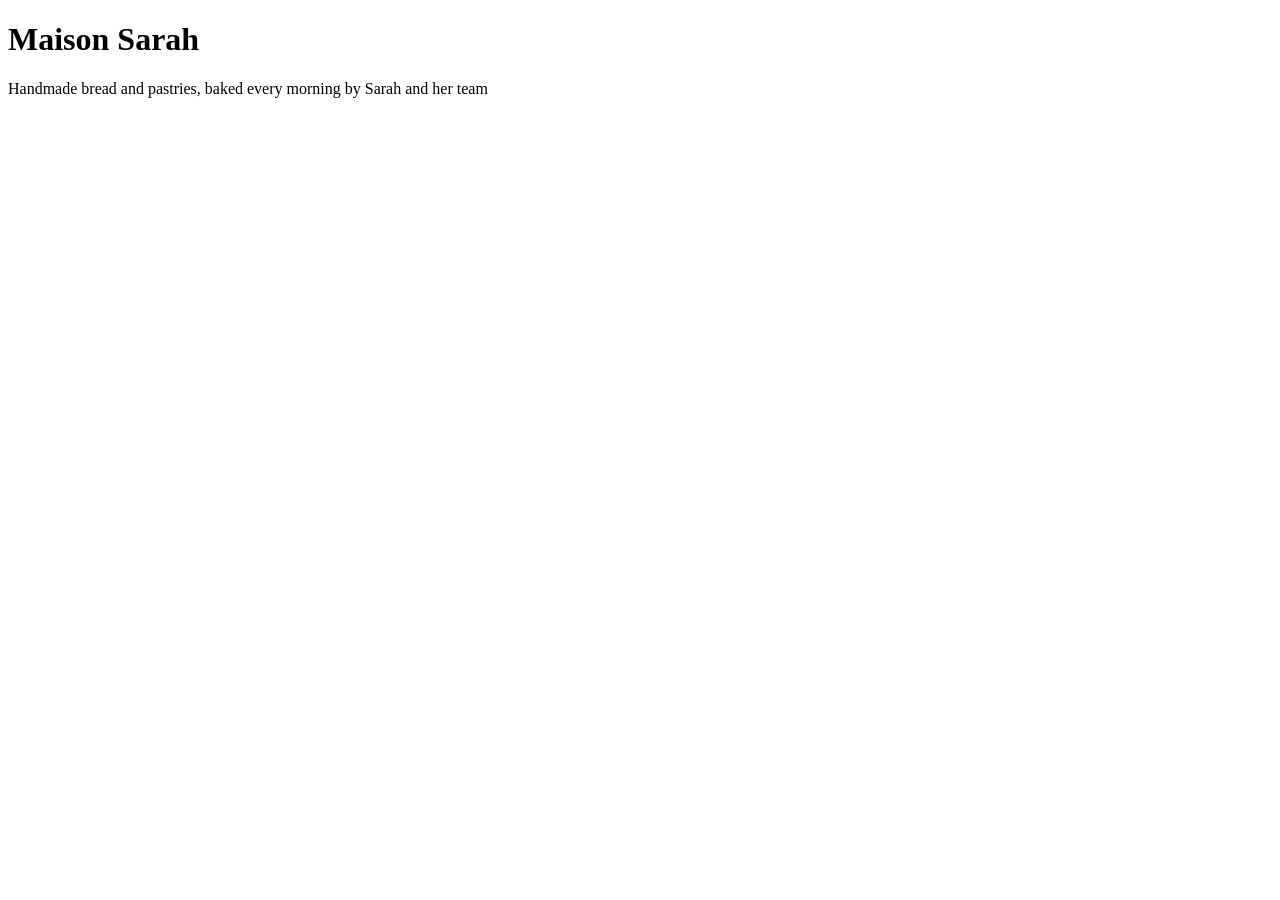
==== index.html @ f9a18c23 "Welcome note added in home page" ====
<!doctype html>
<html lang="en">
  <head>
    <meta charset="UTF-8" />
    <meta name="viewport" content="width=device-width, initial-scale=1.0" />
    <title>Maison Sarah</title>
  </head>
  <body>
    <h1>Maison Sarah</h1>
    <p>
      Handmade bread and pastries, baked every morning by Sarah and her team
    </p>
  </body>
</html>
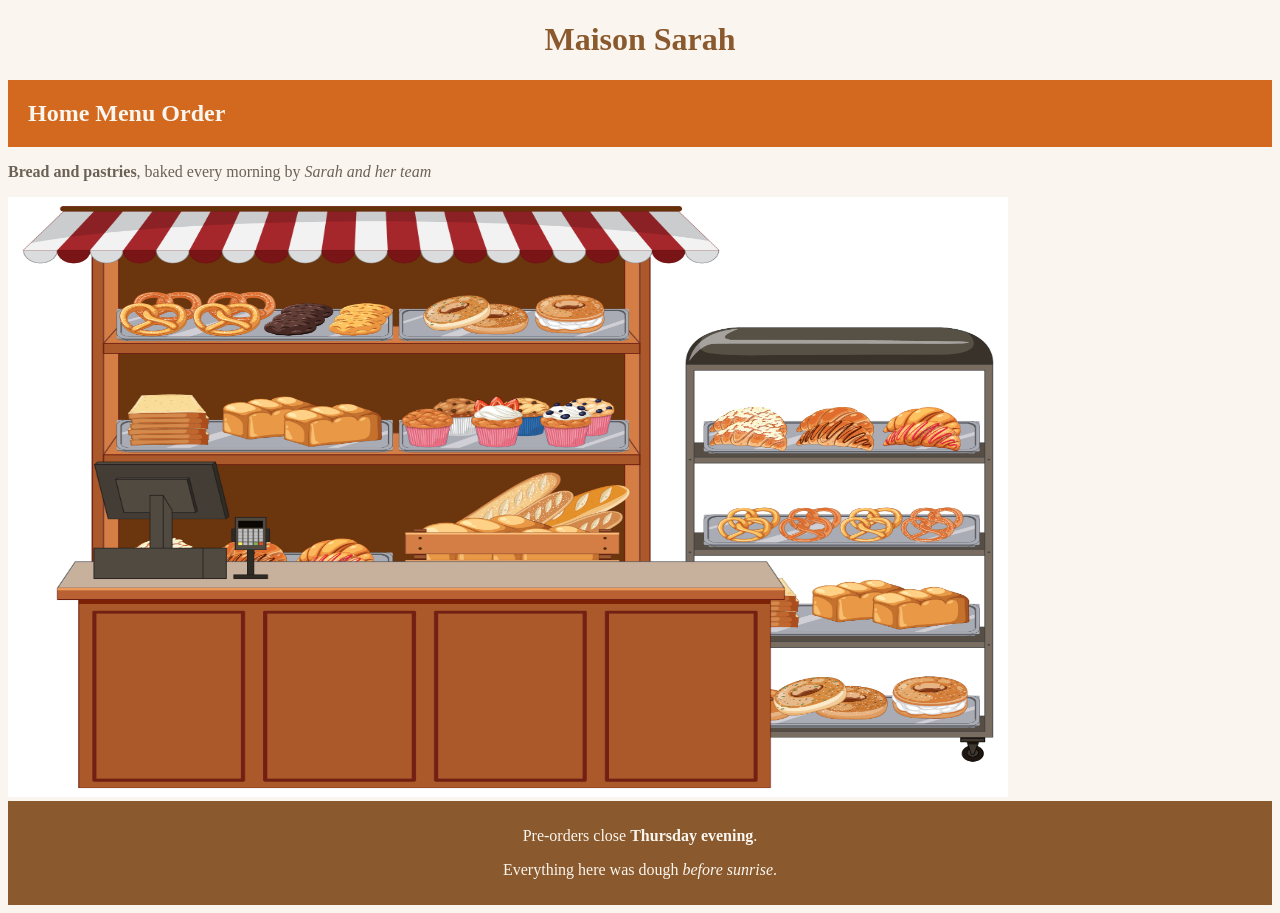
==== commit 8c9859cb: "Add base stylesheet with palette and nav styling" ====
--- a/index.html
+++ b/index.html
@@ -3,12 +3,36 @@
   <head>
     <meta charset="UTF-8" />
     <meta name="viewport" content="width=device-width, initial-scale=1.0" />
+    <link rel="stylesheet" href="css/styles.css" />
     <title>Maison Sarah</title>
   </head>
   <body>
     <h1>Maison Sarah</h1>
-    <p>
-      Handmade bread and pastries, baked every morning by Sarah and her team
-    </p>
+    <header class="brand">
+      <nav>
+        <a href="index.html">Home</a>
+        <a href="menu.html">Menu</a>
+        <a href="order.html">Order</a>
+      </nav>
+    </header>
+    <main>
+      <section>
+        <p class="tagline">
+          <strong> Bread and pastries</strong>, baked every morning by
+          <em>Sarah and her team</em>
+        </p>
+      </section>
+    </main>
+
+    <img
+      width="1000"
+      height="600"
+      src="images/hero-bakery.png"
+      alt="The counter of Maison Sarah with fresh loaves stacked on wooden shelves."
+    />
+    <footer>
+      <p>Pre-orders close <strong>Thursday evening</strong>.</p>
+      <p>Everything here was dough <em>before sunrise</em>.</p>
+    </footer>
   </body>
 </html>
--- a/css/styles.css
+++ b/css/styles.css
@@ -0,0 +1,39 @@
+body {
+  background-color: #faf5ee;
+  color: #2f2a25;
+}
+header {
+  background-color: #d2691e;
+  padding: 20px;
+}
+footer {
+  background-color: #8a5a2e;
+  color: #faf5ee;
+  padding: 10px;
+  text-align: center;
+}
+h1,
+h2,
+h3 {
+  color: #8a5a2e;
+  text-align: center;
+}
+.tagline {
+  color: #6b6257;
+}
+.brand {
+  font-family: "Georgia", serif;
+  font-size: 1.5em;
+  font-weight: bold;
+}
+.price {
+  color: #d2691e;
+  font-size: 1.2em;
+}
+.orange-text {
+  color: #ff8c00;
+}
+nav a {
+  color: #faf5ee;
+  text-decoration: none;
+}
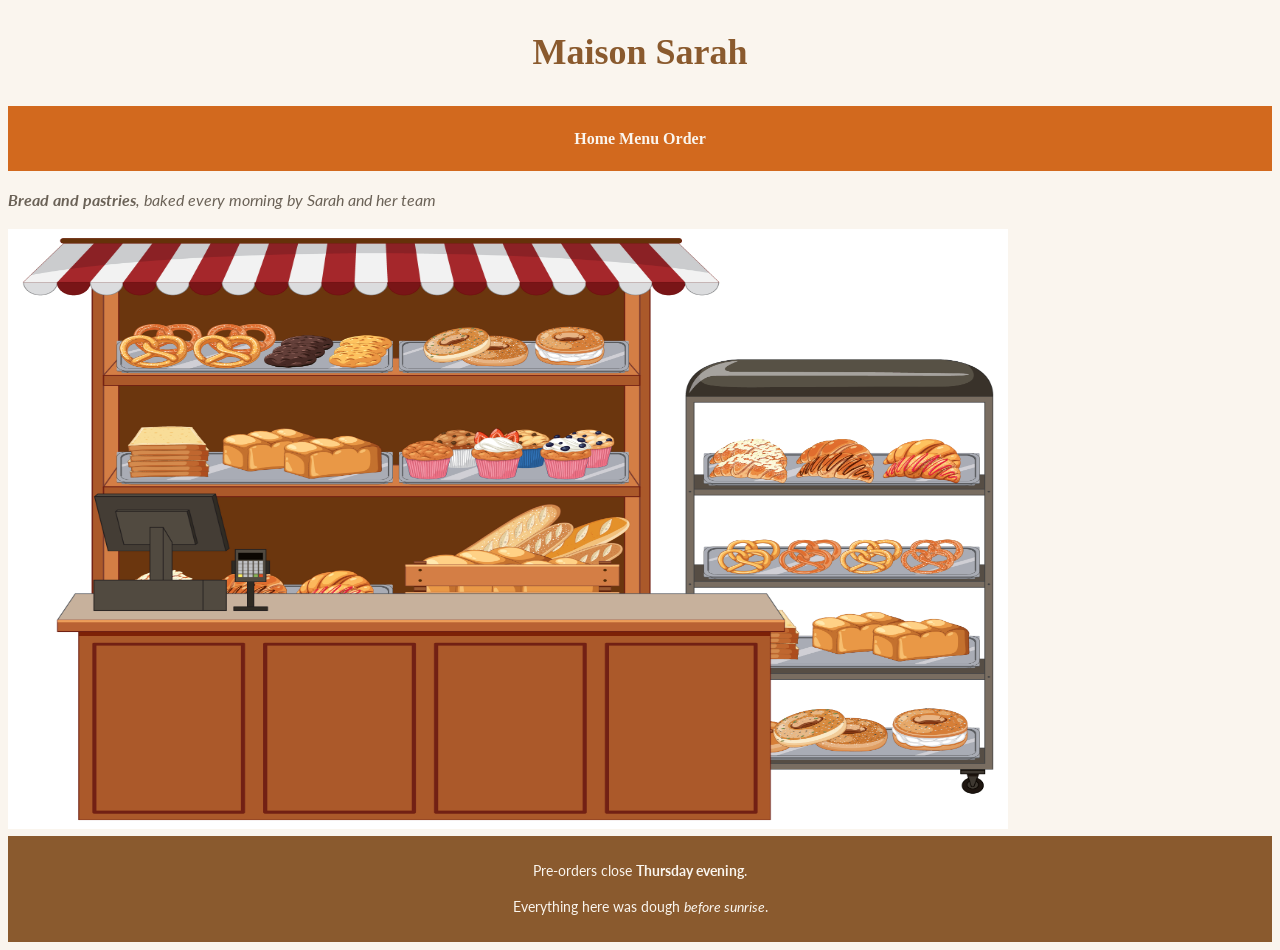
==== commit 9b887fc5: "Add type system with Playfair Display and Lato on a rem scale" ====
--- a/index.html
+++ b/index.html
@@ -4,6 +4,12 @@
     <meta charset="UTF-8" />
     <meta name="viewport" content="width=device-width, initial-scale=1.0" />
     <link rel="stylesheet" href="css/styles.css" />
+    <link rel="preconnect" href="https://fonts.googleapis.com" />
+    <link rel="preconnect" href="https://fonts.gstatic.com" crossorigin />
+    <link
+      href="https://fonts.googleapis.com/css2?family=Lato:ital,wght@0,100;0,300;0,400;0,700;0,900;1,100;1,300;1,400;1,700;1,900&display=swap"
+      rel="stylesheet"
+    />
     <title>Maison Sarah</title>
   </head>
   <body>
--- a/css/styles.css
+++ b/css/styles.css
@@ -1,6 +1,12 @@
+html {
+  font-size: 62.5%;
+}
 body {
   background-color: #faf5ee;
   color: #2f2a25;
+  font-family: "Lato", sans-serif;
+  font-size: 1.6rem;
+  line-height: 1.6;
 }
 header {
   background-color: #d2691e;
@@ -11,24 +17,31 @@
   color: #faf5ee;
   padding: 10px;
   text-align: center;
+  font-size: 1.4rem;
+}
+h1 {
+  font-size: 3.6rem;
+}
+h2 {
+  font-size: 2.4rem;
 }
 h1,
 h2,
-h3 {
+h3,
+.brand {
   color: #8a5a2e;
   text-align: center;
+  font-family: "Playfair Display", serif;
 }
 .tagline {
   color: #6b6257;
+  font-style: italic;
 }
 .brand {
-  font-family: "Georgia", serif;
-  font-size: 1.5em;
   font-weight: bold;
 }
 .price {
   color: #d2691e;
-  font-size: 1.2em;
 }
 .orange-text {
   color: #ff8c00;
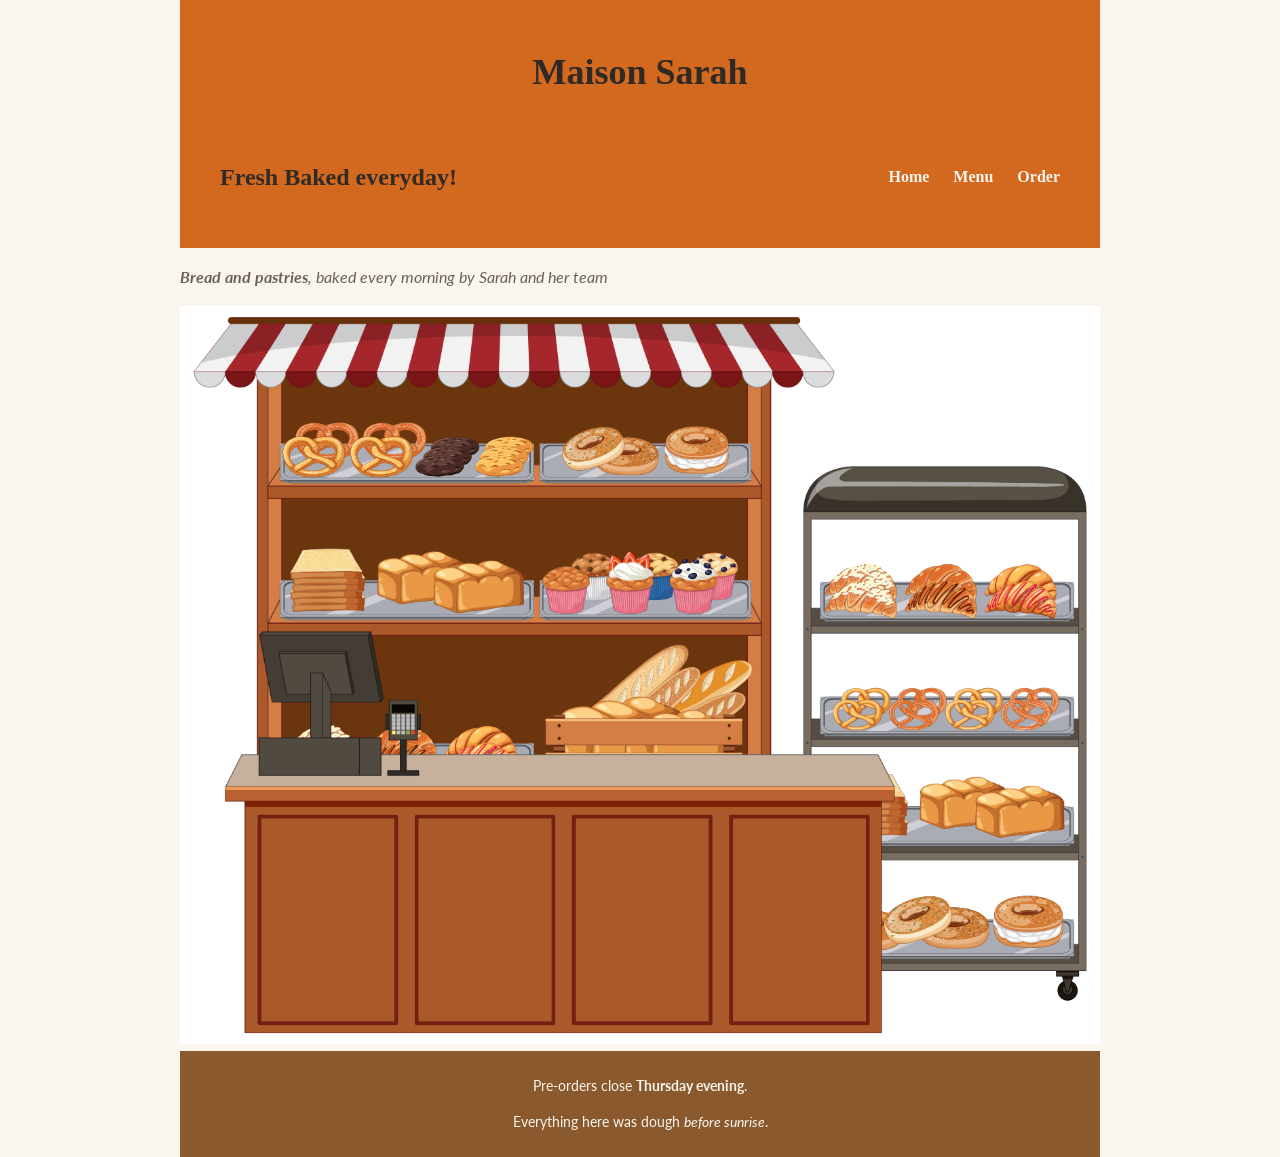
==== commit 69410401: "Add container, flexbox nav, and weekend specials card row" ====
--- a/index.html
+++ b/index.html
@@ -13,32 +13,37 @@
     <title>Maison Sarah</title>
   </head>
   <body>
-    <h1>Maison Sarah</h1>
-    <header class="brand">
-      <nav>
-        <a href="index.html">Home</a>
-        <a href="menu.html">Menu</a>
-        <a href="order.html">Order</a>
-      </nav>
-    </header>
-    <main>
-      <section>
-        <p class="tagline">
-          <strong> Bread and pastries</strong>, baked every morning by
-          <em>Sarah and her team</em>
-        </p>
-      </section>
-    </main>
+    <div class="container">
+      <header class="brand">
+        <h1>Maison Sarah</h1>
+        <div class="header-bar">
+          <h2>Fresh Baked everyday!</h2>
+          <nav>
+            <a href="index.html">Home</a>
+            <a href="menu.html">Menu</a>
+            <a href="order.html">Order</a>
+          </nav>
+        </div>
+      </header>
+      <main>
+        <section>
+          <p class="tagline">
+            <strong> Bread and pastries</strong>, baked every morning by
+            <em>Sarah and her team</em>
+          </p>
+        </section>
+      </main>
 
-    <img
-      width="1000"
-      height="600"
-      src="images/hero-bakery.png"
-      alt="The counter of Maison Sarah with fresh loaves stacked on wooden shelves."
-    />
-    <footer>
-      <p>Pre-orders close <strong>Thursday evening</strong>.</p>
-      <p>Everything here was dough <em>before sunrise</em>.</p>
-    </footer>
+      <img
+        max-width="100%"
+        width="100%"
+        src="images/hero-bakery.png"
+        alt="The counter of Maison Sarah with fresh loaves stacked on wooden shelves."
+      />
+      <footer>
+        <p>Pre-orders close <strong>Thursday evening</strong>.</p>
+        <p>Everything here was dough <em>before sunrise</em>.</p>
+      </footer>
+    </div>
   </body>
 </html>
--- a/css/styles.css
+++ b/css/styles.css
@@ -1,3 +1,6 @@
+* {
+  box-sizing: border-box;
+}
 html {
   font-size: 62.5%;
 }
@@ -7,6 +10,8 @@
   font-family: "Lato", sans-serif;
   font-size: 1.6rem;
   line-height: 1.6;
+  box-sizing: border-box;
+  margin: 0;
 }
 header {
   background-color: #d2691e;
@@ -29,7 +34,6 @@
 h2,
 h3,
 .brand {
-  color: #8a5a2e;
   text-align: center;
   font-family: "Playfair Display", serif;
 }
@@ -50,3 +54,39 @@
   color: #faf5ee;
   text-decoration: none;
 }
+
+.card {
+  padding: 1.6rem;
+  border: 1px solid #e3d9c9;
+  margin: 2rem;
+}
+.container {
+  max-width: 96rem;
+  margin: 0 auto;
+  padding: 0 2rem;
+}
+.header-bar {
+  display: flex;
+  justify-content: space-between;
+  align-items: center;
+  padding: 1.2rem 2rem;
+}
+.card-row {
+  display: flex;
+  flex-wrap: wrap;
+  gap: 2.4rem;
+}
+nav {
+  display: flex;
+  gap: 2.4rem;
+}
+.card {
+  background-color: #ffffff;
+  border: 1px solid #e3d9c9;
+  padding: 1.6rem;
+  max-width: 25rem;
+}
+
+.card img {
+  width: 100%;
+}
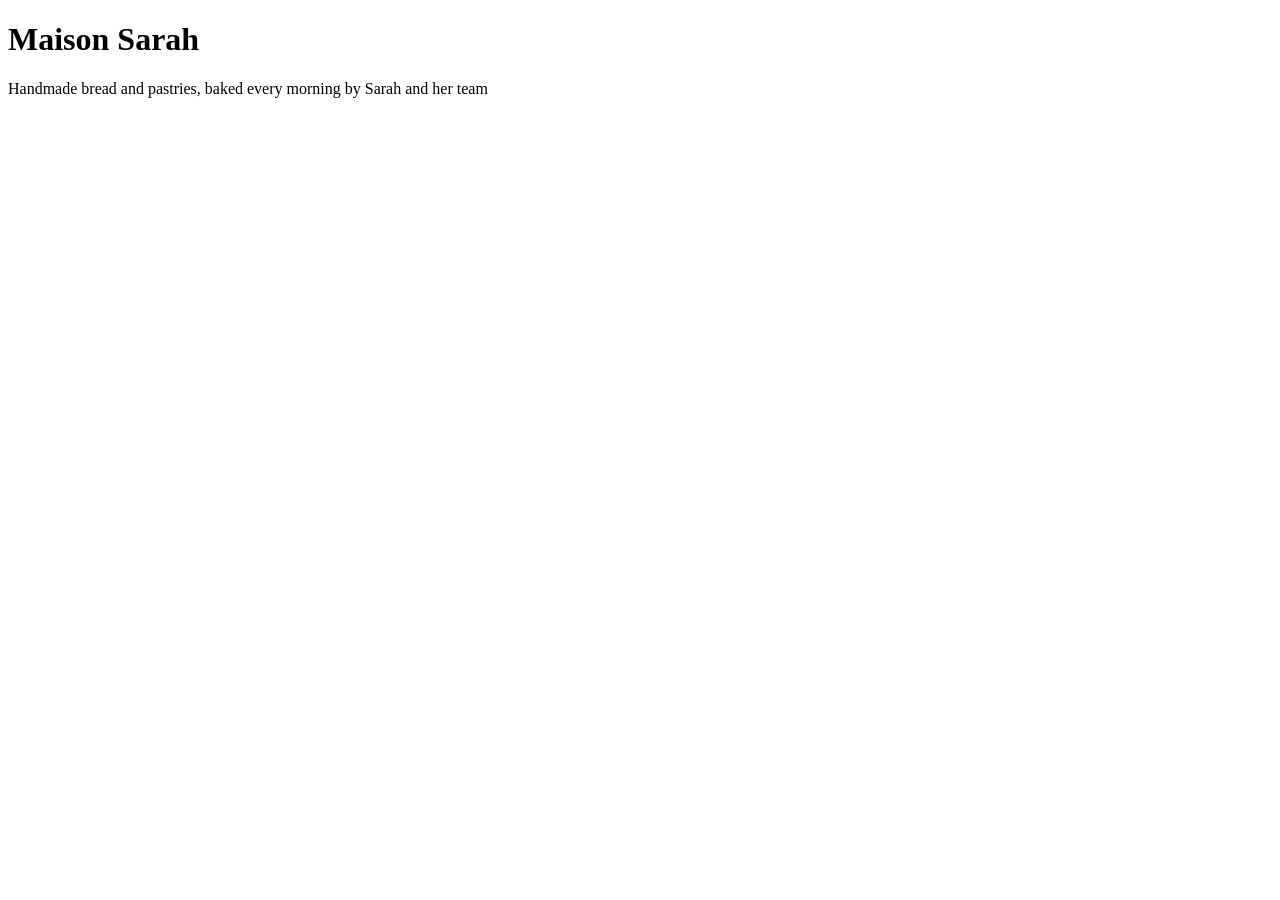
==== commit 8f64b87f: "Merge pull request #1 from msazka/exercise-02-first-release Welcome note added in home page" ====
--- a/index.html
+++ b/index.html
@@ -3,47 +3,12 @@
   <head>
     <meta charset="UTF-8" />
     <meta name="viewport" content="width=device-width, initial-scale=1.0" />
-    <link rel="stylesheet" href="css/styles.css" />
-    <link rel="preconnect" href="https://fonts.googleapis.com" />
-    <link rel="preconnect" href="https://fonts.gstatic.com" crossorigin />
-    <link
-      href="https://fonts.googleapis.com/css2?family=Lato:ital,wght@0,100;0,300;0,400;0,700;0,900;1,100;1,300;1,400;1,700;1,900&display=swap"
-      rel="stylesheet"
-    />
     <title>Maison Sarah</title>
   </head>
   <body>
-    <div class="container">
-      <header class="brand">
-        <h1>Maison Sarah</h1>
-        <div class="header-bar">
-          <h2>Fresh Baked everyday!</h2>
-          <nav>
-            <a href="index.html">Home</a>
-            <a href="menu.html">Menu</a>
-            <a href="order.html">Order</a>
-          </nav>
-        </div>
-      </header>
-      <main>
-        <section>
-          <p class="tagline">
-            <strong> Bread and pastries</strong>, baked every morning by
-            <em>Sarah and her team</em>
-          </p>
-        </section>
-      </main>
-
-      <img
-        max-width="100%"
-        width="100%"
-        src="images/hero-bakery.png"
-        alt="The counter of Maison Sarah with fresh loaves stacked on wooden shelves."
-      />
-      <footer>
-        <p>Pre-orders close <strong>Thursday evening</strong>.</p>
-        <p>Everything here was dough <em>before sunrise</em>.</p>
-      </footer>
-    </div>
+    <h1>Maison Sarah</h1>
+    <p>
+      Handmade bread and pastries, baked every morning by Sarah and her team
+    </p>
   </body>
 </html>
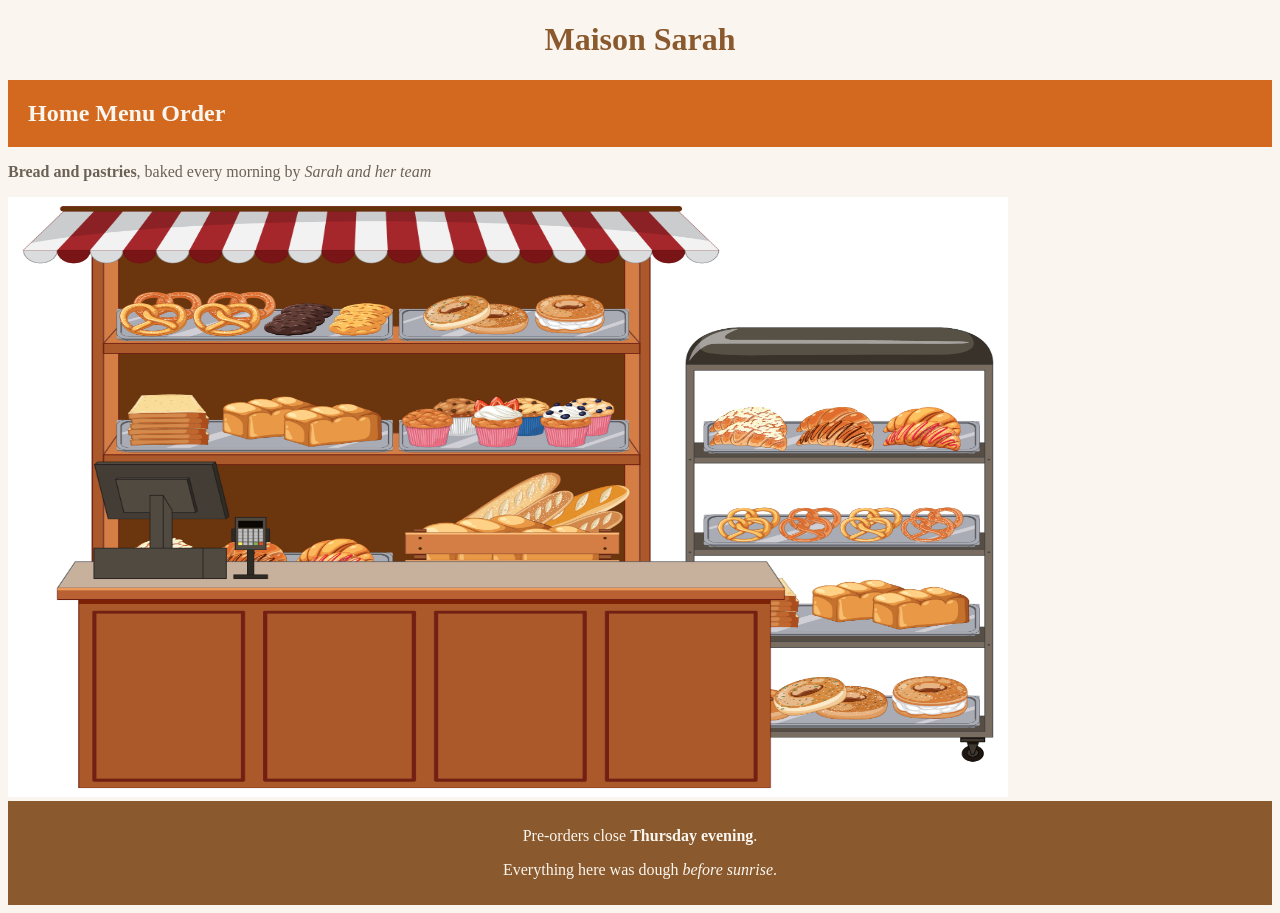
==== commit d81727be: "Merge pull request #3 from msazka/exercise-04-base-styles Add base stylesheet with palette and nav s" ====
--- a/index.html
+++ b/index.html
@@ -3,12 +3,36 @@
   <head>
     <meta charset="UTF-8" />
     <meta name="viewport" content="width=device-width, initial-scale=1.0" />
+    <link rel="stylesheet" href="css/styles.css" />
     <title>Maison Sarah</title>
   </head>
   <body>
     <h1>Maison Sarah</h1>
-    <p>
-      Handmade bread and pastries, baked every morning by Sarah and her team
-    </p>
+    <header class="brand">
+      <nav>
+        <a href="index.html">Home</a>
+        <a href="menu.html">Menu</a>
+        <a href="order.html">Order</a>
+      </nav>
+    </header>
+    <main>
+      <section>
+        <p class="tagline">
+          <strong> Bread and pastries</strong>, baked every morning by
+          <em>Sarah and her team</em>
+        </p>
+      </section>
+    </main>
+
+    <img
+      width="1000"
+      height="600"
+      src="images/hero-bakery.png"
+      alt="The counter of Maison Sarah with fresh loaves stacked on wooden shelves."
+    />
+    <footer>
+      <p>Pre-orders close <strong>Thursday evening</strong>.</p>
+      <p>Everything here was dough <em>before sunrise</em>.</p>
+    </footer>
   </body>
 </html>
--- a/css/styles.css
+++ b/css/styles.css
@@ -0,0 +1,39 @@
+body {
+  background-color: #faf5ee;
+  color: #2f2a25;
+}
+header {
+  background-color: #d2691e;
+  padding: 20px;
+}
+footer {
+  background-color: #8a5a2e;
+  color: #faf5ee;
+  padding: 10px;
+  text-align: center;
+}
+h1,
+h2,
+h3 {
+  color: #8a5a2e;
+  text-align: center;
+}
+.tagline {
+  color: #6b6257;
+}
+.brand {
+  font-family: "Georgia", serif;
+  font-size: 1.5em;
+  font-weight: bold;
+}
+.price {
+  color: #d2691e;
+  font-size: 1.2em;
+}
+.orange-text {
+  color: #ff8c00;
+}
+nav a {
+  color: #faf5ee;
+  text-decoration: none;
+}
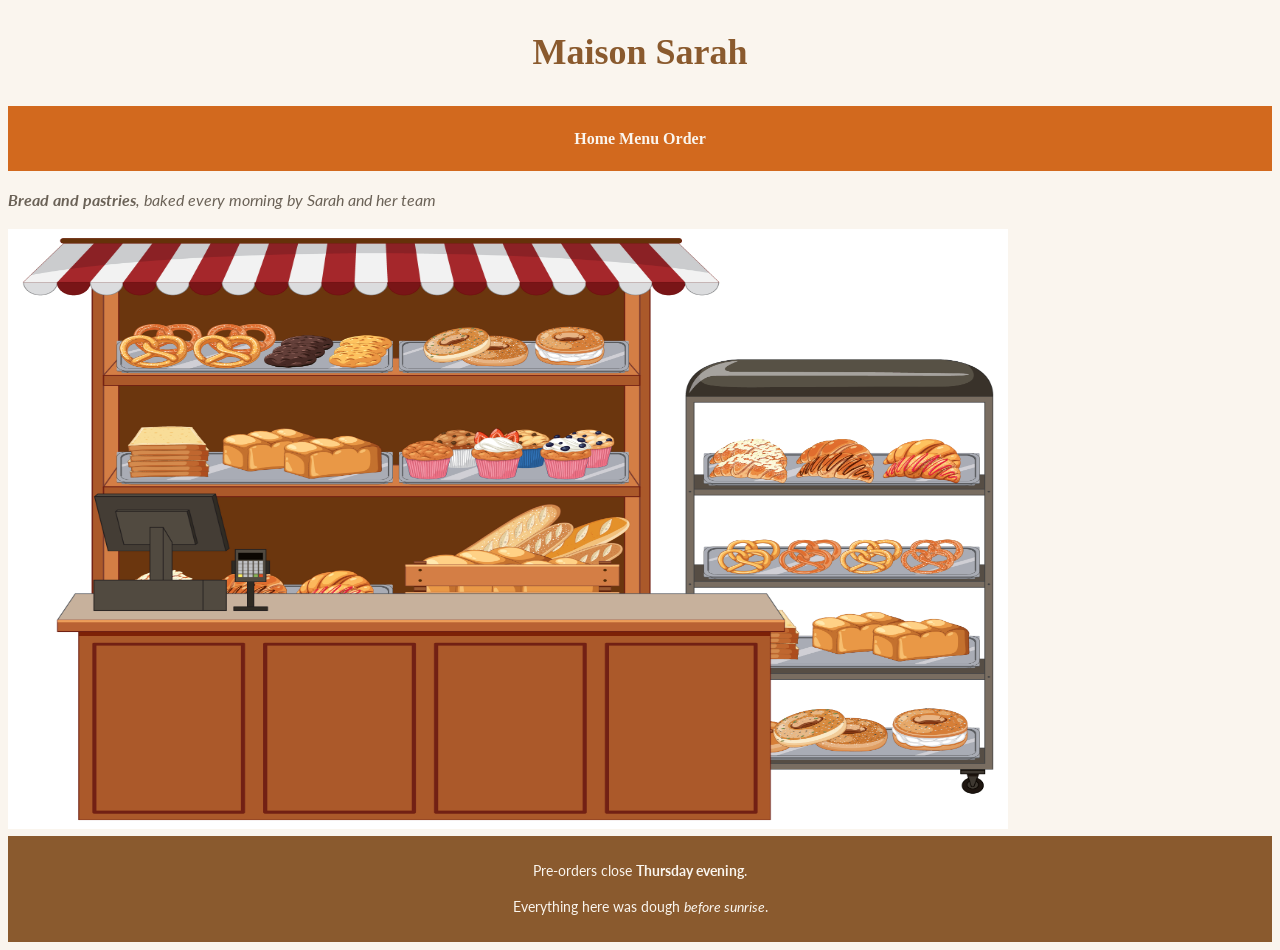
==== commit 5432fd79: "Merge pull request #4 from msazka/exercise-05-typography Add type system with Playfair Display and L" ====
--- a/index.html
+++ b/index.html
@@ -4,6 +4,12 @@
     <meta charset="UTF-8" />
     <meta name="viewport" content="width=device-width, initial-scale=1.0" />
     <link rel="stylesheet" href="css/styles.css" />
+    <link rel="preconnect" href="https://fonts.googleapis.com" />
+    <link rel="preconnect" href="https://fonts.gstatic.com" crossorigin />
+    <link
+      href="https://fonts.googleapis.com/css2?family=Lato:ital,wght@0,100;0,300;0,400;0,700;0,900;1,100;1,300;1,400;1,700;1,900&display=swap"
+      rel="stylesheet"
+    />
     <title>Maison Sarah</title>
   </head>
   <body>
--- a/css/styles.css
+++ b/css/styles.css
@@ -1,6 +1,12 @@
+html {
+  font-size: 62.5%;
+}
 body {
   background-color: #faf5ee;
   color: #2f2a25;
+  font-family: "Lato", sans-serif;
+  font-size: 1.6rem;
+  line-height: 1.6;
 }
 header {
   background-color: #d2691e;
@@ -11,24 +17,31 @@
   color: #faf5ee;
   padding: 10px;
   text-align: center;
+  font-size: 1.4rem;
+}
+h1 {
+  font-size: 3.6rem;
+}
+h2 {
+  font-size: 2.4rem;
 }
 h1,
 h2,
-h3 {
+h3,
+.brand {
   color: #8a5a2e;
   text-align: center;
+  font-family: "Playfair Display", serif;
 }
 .tagline {
   color: #6b6257;
+  font-style: italic;
 }
 .brand {
-  font-family: "Georgia", serif;
-  font-size: 1.5em;
   font-weight: bold;
 }
 .price {
   color: #d2691e;
-  font-size: 1.2em;
 }
 .orange-text {
   color: #ff8c00;
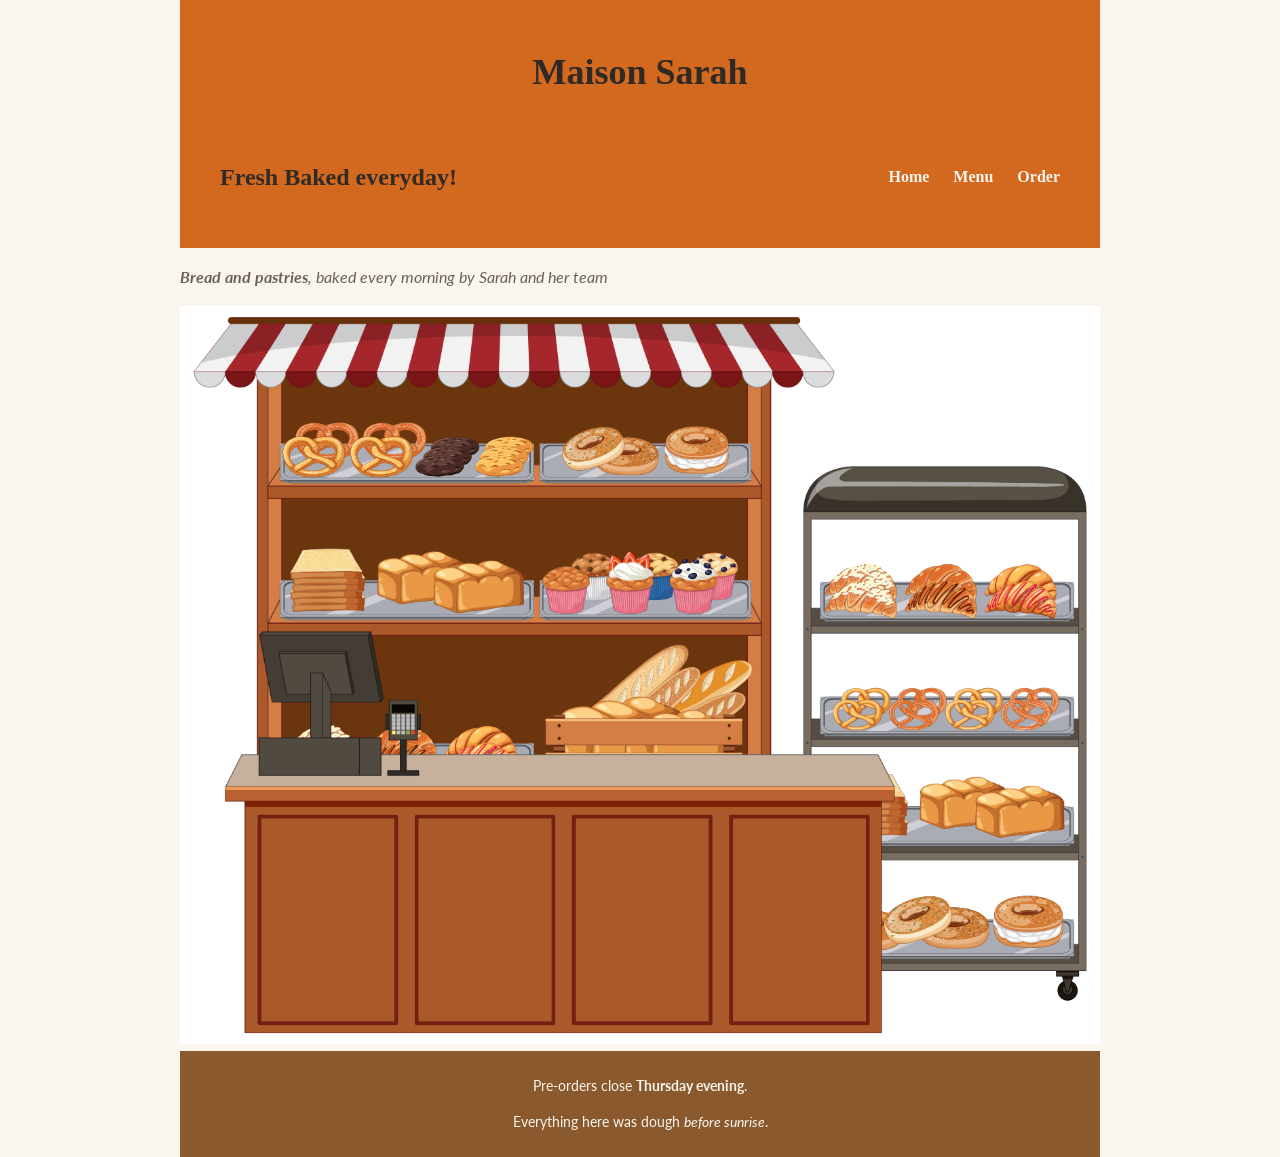
==== commit b7c7c73f: "Merge pull request #5 from msazka/exercise-06-layout Add container, flexbox nav, and weekend special" ====
--- a/index.html
+++ b/index.html
@@ -13,32 +13,37 @@
     <title>Maison Sarah</title>
   </head>
   <body>
-    <h1>Maison Sarah</h1>
-    <header class="brand">
-      <nav>
-        <a href="index.html">Home</a>
-        <a href="menu.html">Menu</a>
-        <a href="order.html">Order</a>
-      </nav>
-    </header>
-    <main>
-      <section>
-        <p class="tagline">
-          <strong> Bread and pastries</strong>, baked every morning by
-          <em>Sarah and her team</em>
-        </p>
-      </section>
-    </main>
+    <div class="container">
+      <header class="brand">
+        <h1>Maison Sarah</h1>
+        <div class="header-bar">
+          <h2>Fresh Baked everyday!</h2>
+          <nav>
+            <a href="index.html">Home</a>
+            <a href="menu.html">Menu</a>
+            <a href="order.html">Order</a>
+          </nav>
+        </div>
+      </header>
+      <main>
+        <section>
+          <p class="tagline">
+            <strong> Bread and pastries</strong>, baked every morning by
+            <em>Sarah and her team</em>
+          </p>
+        </section>
+      </main>
 
-    <img
-      width="1000"
-      height="600"
-      src="images/hero-bakery.png"
-      alt="The counter of Maison Sarah with fresh loaves stacked on wooden shelves."
-    />
-    <footer>
-      <p>Pre-orders close <strong>Thursday evening</strong>.</p>
-      <p>Everything here was dough <em>before sunrise</em>.</p>
-    </footer>
+      <img
+        max-width="100%"
+        width="100%"
+        src="images/hero-bakery.png"
+        alt="The counter of Maison Sarah with fresh loaves stacked on wooden shelves."
+      />
+      <footer>
+        <p>Pre-orders close <strong>Thursday evening</strong>.</p>
+        <p>Everything here was dough <em>before sunrise</em>.</p>
+      </footer>
+    </div>
   </body>
 </html>
--- a/css/styles.css
+++ b/css/styles.css
@@ -1,3 +1,6 @@
+* {
+  box-sizing: border-box;
+}
 html {
   font-size: 62.5%;
 }
@@ -7,6 +10,8 @@
   font-family: "Lato", sans-serif;
   font-size: 1.6rem;
   line-height: 1.6;
+  box-sizing: border-box;
+  margin: 0;
 }
 header {
   background-color: #d2691e;
@@ -29,7 +34,6 @@
 h2,
 h3,
 .brand {
-  color: #8a5a2e;
   text-align: center;
   font-family: "Playfair Display", serif;
 }
@@ -50,3 +54,39 @@
   color: #faf5ee;
   text-decoration: none;
 }
+
+.card {
+  padding: 1.6rem;
+  border: 1px solid #e3d9c9;
+  margin: 2rem;
+}
+.container {
+  max-width: 96rem;
+  margin: 0 auto;
+  padding: 0 2rem;
+}
+.header-bar {
+  display: flex;
+  justify-content: space-between;
+  align-items: center;
+  padding: 1.2rem 2rem;
+}
+.card-row {
+  display: flex;
+  flex-wrap: wrap;
+  gap: 2.4rem;
+}
+nav {
+  display: flex;
+  gap: 2.4rem;
+}
+.card {
+  background-color: #ffffff;
+  border: 1px solid #e3d9c9;
+  padding: 1.6rem;
+  max-width: 25rem;
+}
+
+.card img {
+  width: 100%;
+}
